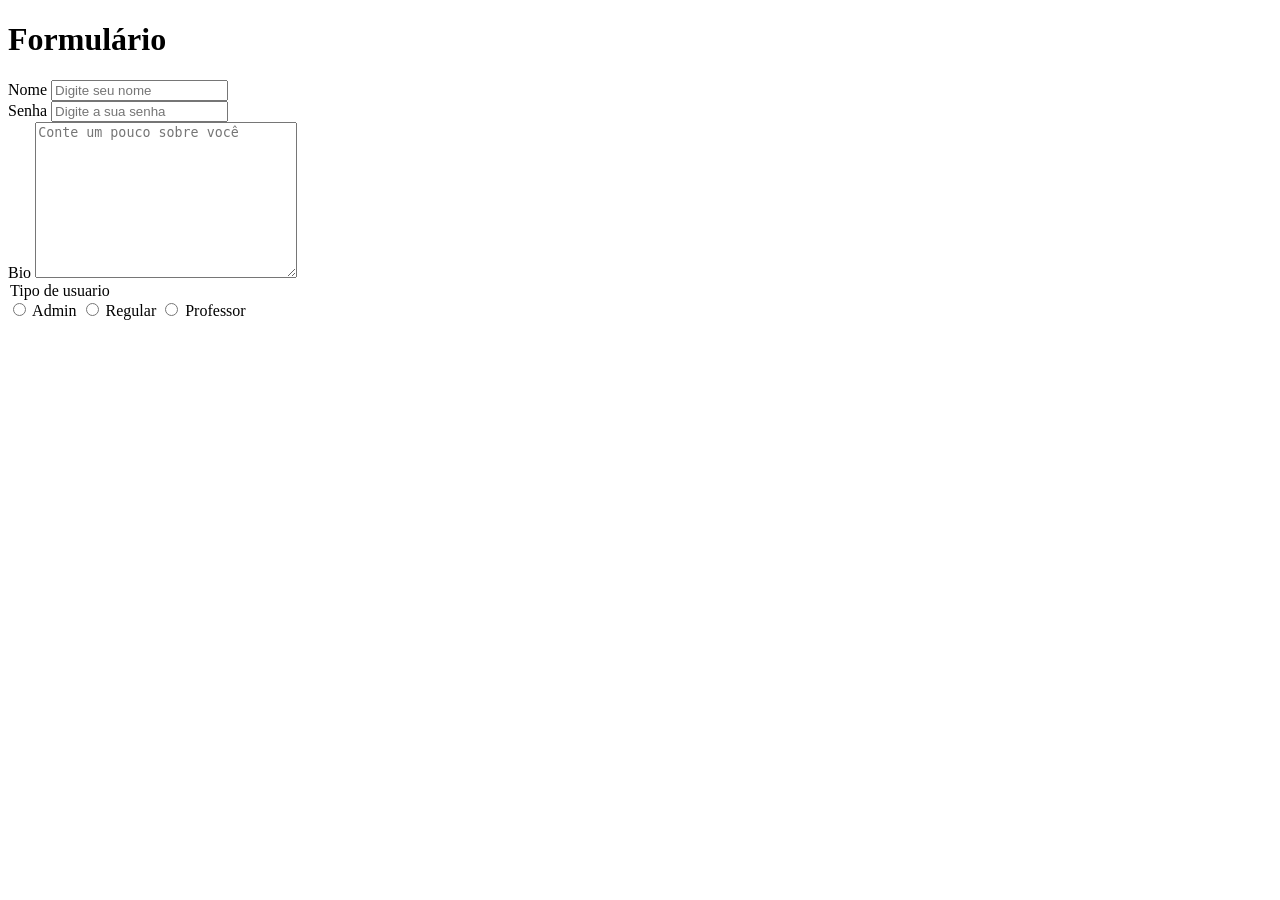
==== formulario.html @ 6d6ee147 "Add files via upload" ====
<!DOCTYPE html>
<html lang="pt-BR">
<head>
    <meta charset="UTF-8">
    <meta name="viewport" content="width=device-width, initial-scale=1.0">
    <title>Formulário</title>
</head>
<body>
    <div class="form-container">
        <h1>Formulário</h1>

        <form method="POST" action="http://localhost:3003/usuarios">
            <input type="hidden" name="id" value="3">
            <div class="form-group">
                <label for="name">Nome</label>
                <input type="text" id="name" name="name" placeholder="Digite seu nome">
            </div>
            <div class="form-group">
                <label for="senha">Senha</label>
                <input type="text" name="senha" id="senha" placeholder="Digite a sua senha">
            </div>
            <div class="form-group">
                <label for="bio">Bio</label>
                <textarea name="bio" id="bio" cols="30" rows="10" placeholder="Conte um pouco sobre você"></textarea>
            </div>
            <filedset class="form-group">
                <legend>Tipo de usuario</legend>
                <label for="admin">
                    <input type="radio" name="tipo" id="admin" value="admin"> Admin
                </label>
                <label for="regular">
                    <input type="radio" name="regular" id="regular" value="regular"> Regular
                </label>
                <label for="professor">
                    <input type="radio" name="tipo" id="professor" value="Professor"> Professor
                </label>
            </filedset>
        </form>
    </div>
</body>
</html>
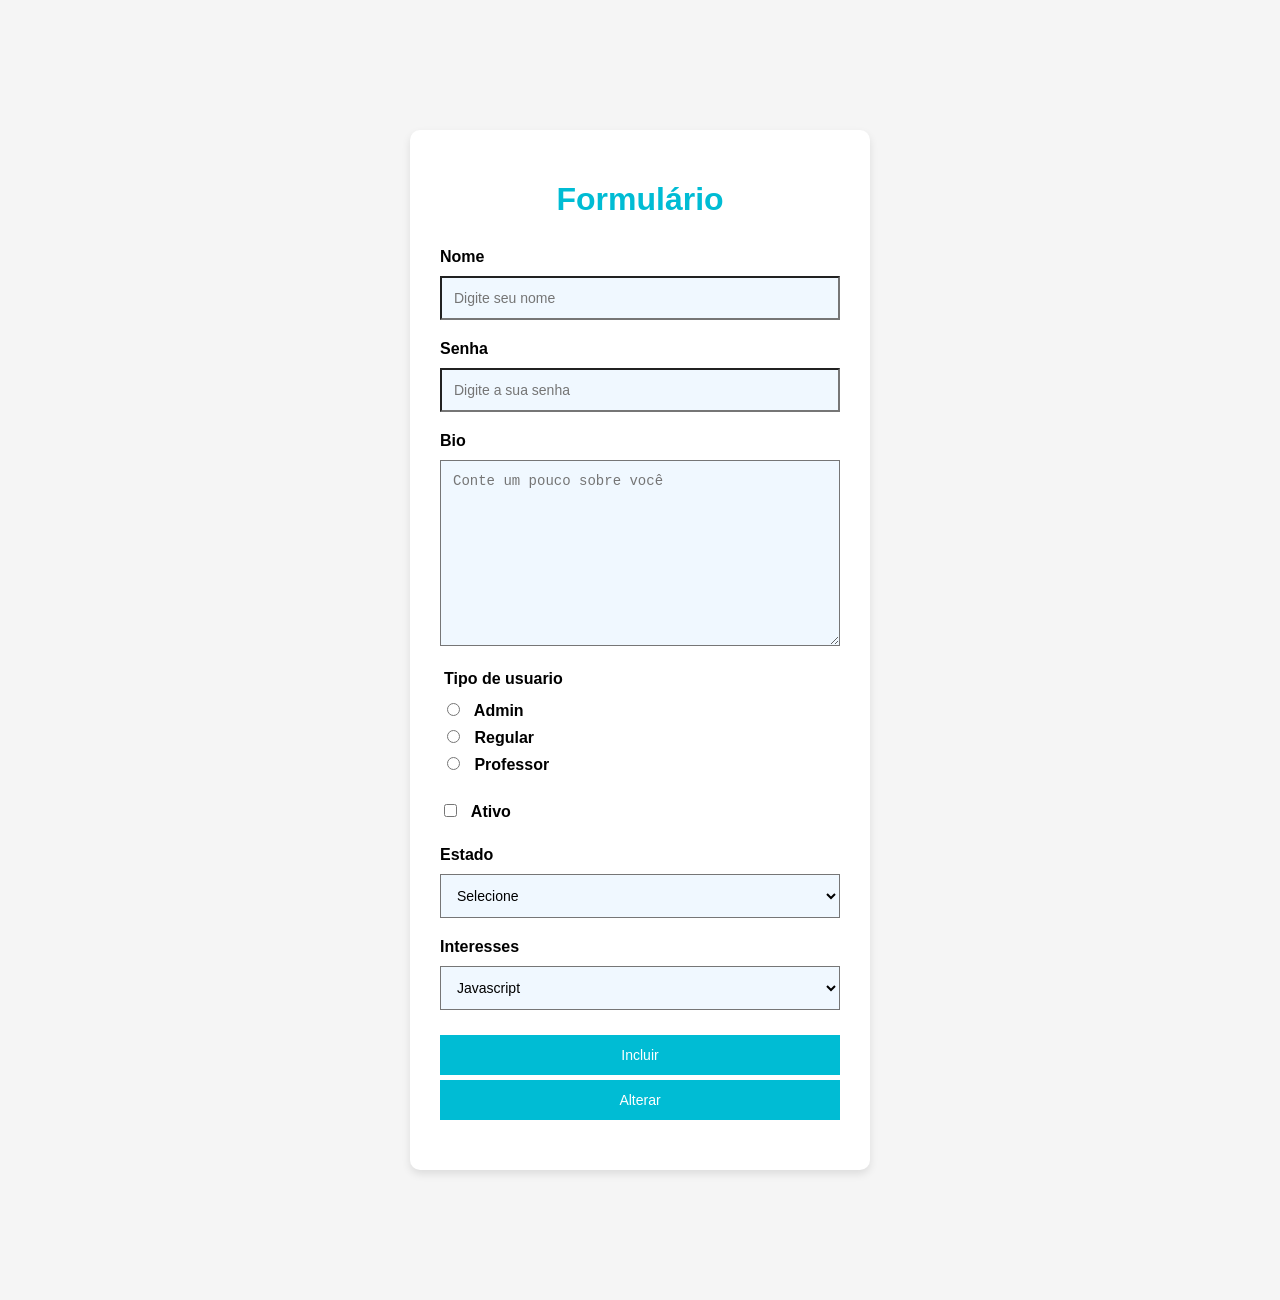
==== commit 67914f50: "Add files via upload" ====
--- a/formulario.html
+++ b/formulario.html
@@ -4,6 +4,107 @@
     <meta charset="UTF-8">
     <meta name="viewport" content="width=device-width, initial-scale=1.0">
     <title>Formulário</title>
+    <style>
+        /* Reset estrutura Básica */
+        body{
+            font-family: Arial, Helvetica, sans-serif;
+            margin: 100px;
+            padding: 100px;
+            background-color: #f5f5f5;
+            display: flex;
+            justify-content: center;
+            align-items: center;
+            height: 100vh;
+        }
+
+        .form-container{
+            background-color: #fff;
+            border-radius: 10px;
+            box-shadow: 0 4px 8px rgba(0,0,0,0.1);
+            padding: 30px;
+            width: 100%;
+            max-width: 400px;
+        }
+
+        h1{
+            text-align: center;
+            color: #00bcd4;
+            margin-bottom: 30px;
+        }
+
+        form{
+            display: flex;
+            flex-direction: column;
+        }
+
+        .form-group{
+            margin-bottom: 20px;
+        }
+
+        label{
+            font-weight: bold;
+            margin-bottom: 5px;
+            display: block;
+        }
+
+        input,
+        textarea,
+        select,
+        button{
+            width: 100%;
+            padding: 12px;
+            margin-top: 5px;
+            font-size: 14px;
+            box-sizing: border-box;
+            background-color: #f0f8ff;
+        }
+        
+        input[type="radio"],
+        input[type=checkbox]{
+            display: inline-block;
+            width: auto;
+            margin-right: 10px;
+        }
+
+        button{
+            background-color: #00bcd4;
+            color: white;
+            border: none;
+            cursor: pointer;
+            transition: background-color 0.3s;
+        }
+
+        button:hover{
+            background-color: #0097a7;
+        }
+
+        select,
+        textarea{
+            transition: border-color 0.3s;
+        }
+
+        input:focus,
+        textarea:focus,
+        select:focus{
+            border-color: #00bcd4;
+            outline: none;
+        }
+
+        fieldset{
+            border: none;
+            padding: 0;
+        }
+
+        legend{
+            font-weight: bold;
+            margin-bottom: 10px;
+        }
+
+        .buttons{
+            display: flex;
+            justify-content: space-between;
+        }
+    </style>
 </head>
 <body>
     <div class="form-container">
@@ -23,7 +124,7 @@
                 <label for="bio">Bio</label>
                 <textarea name="bio" id="bio" cols="30" rows="10" placeholder="Conte um pouco sobre você"></textarea>
             </div>
-            <filedset class="form-group">
+            <fieldset class="form-group">
                 <legend>Tipo de usuario</legend>
                 <label for="admin">
                     <input type="radio" name="tipo" id="admin" value="admin"> Admin
@@ -34,7 +135,43 @@
                 <label for="professor">
                     <input type="radio" name="tipo" id="professor" value="Professor"> Professor
                 </label>
-            </filedset>
+            </fieldset>
+            <div class="form-group">
+                <label for="ativo">
+                    <input type="checkbox" name="ativo" id="ativo"> Ativo
+                </label>
+            </div>
+            <div class="form-group">
+                <label for="estado">Estado</label>
+                <select name="estado" id="id">
+                    <option value="">Selecione</option>
+                    <option value="ac">Acre</option>
+                    <option value="ba">Bahia</option>
+                    <option value="ce">Ceará</option>
+                    <option value="df">Distrito Federal</option>
+                    <option value="mg">Minas Gerais</option>
+                    <option value="pa">Pará</option>
+                    <option value="pr">Paraná</option>
+                    <option value="rs">Rio Grande do Sul</option>
+                    <option value="sc">Santa Catarina</option>
+                    <option value="sp">São Paulo</option>
+                </select>
+            </div>
+            <div class="form-group">
+                <label for="interesses">Interesses</label>
+                <select name="interesses" id="interesses" multiple-size="7">
+                    <option value="js">Javascript</option>
+                    <option value="java">Java</option>
+                    <option value="php">PHP</option>
+                    <option value="python">Python</option>
+                    <option value="go">GO</option>
+                    <option value="c">C</option>
+                </select>
+            </div>
+            <div class="form-group button">
+                <button type="submit">Incluir</button>
+                <button formaction="http://localhost:3003/usuarios/3" type="submit">Alterar</button>
+            </div>
         </form>
     </div>
 </body>
